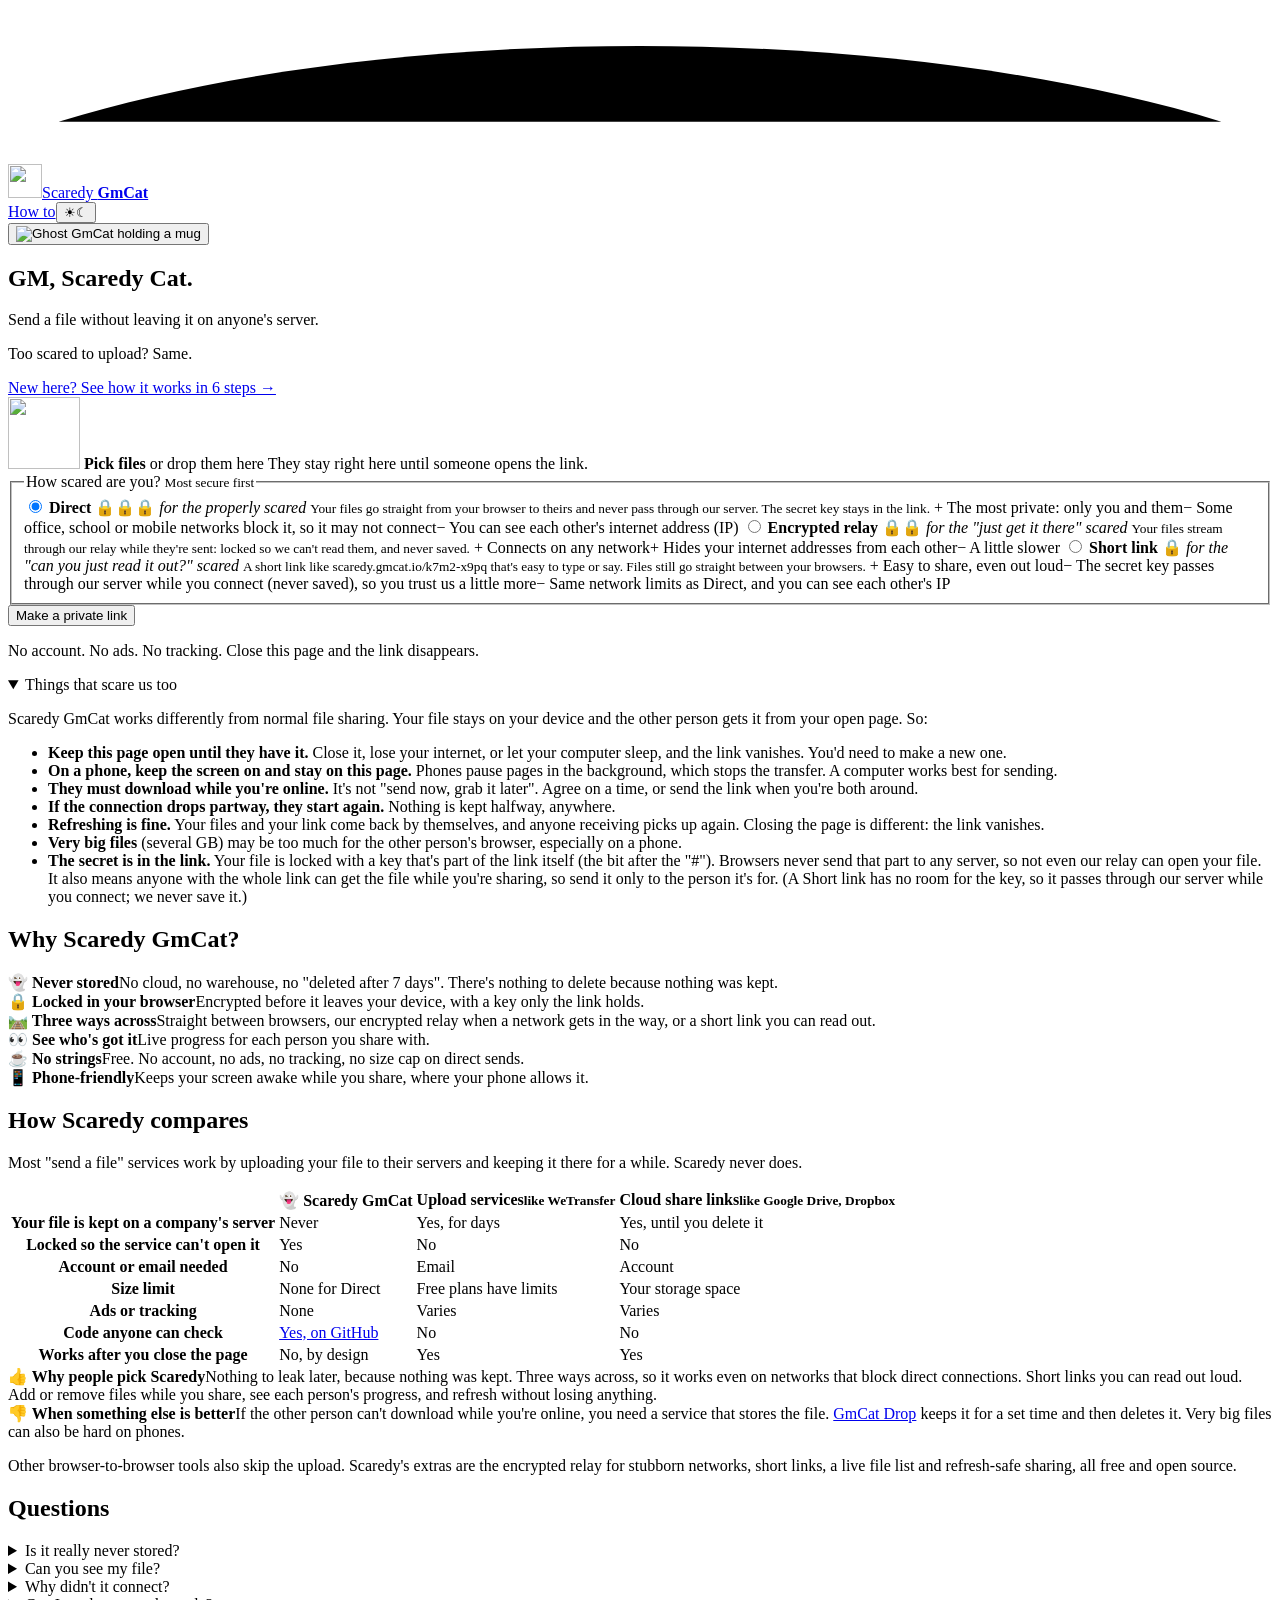
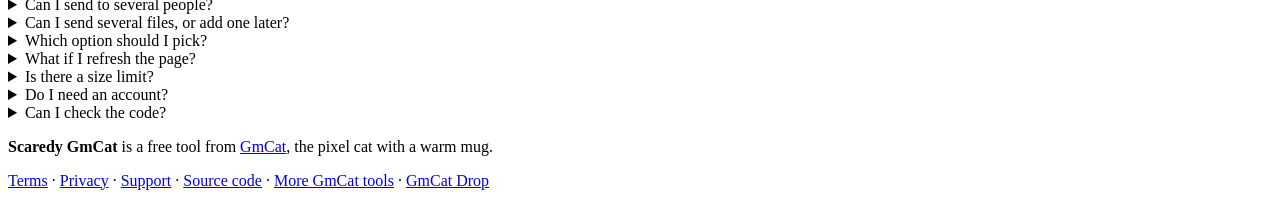
==== site/index.html @ 7c62d126 "Switch to AGPL-3.0 with a commercial licence option; comparison section and source links on the page" ====
<!doctype html>
<html lang="en">
<head>
<meta charset="utf-8">
<meta name="viewport" content="width=device-width,initial-scale=1,viewport-fit=cover">
<title>GM, Scaredy Cat · Send a file without leaving it on anyone's server</title>
<meta name="description" content="Scaredy GmCat sends files straight from your browser to theirs, through an encrypted relay, or with a short link, and never stores them. Free, no account, no ads, no tracking.">
<link rel="canonical" href="https://scaredy.gmcat.io/">
<meta property="og:title" content="GM, Scaredy Cat.">
<meta property="og:description" content="Send a file without leaving it on anyone's server. Browser to browser, never stored.">
<meta property="og:image" content="https://scaredy.gmcat.io/img/og.png">
<meta property="og:url" content="https://scaredy.gmcat.io/">
<meta name="theme-color" content="#17131F">
<link rel="icon" href="/img/favicon.png" type="image/png">
<script src="/theme.js"></script>
<link rel="stylesheet" href="/scaredy.css?v=BUILD">
<script type="application/ld+json">{"@context":"https://schema.org","@type":"WebApplication","name":"Scaredy GmCat","url":"https://scaredy.gmcat.io/","applicationCategory":"UtilitiesApplication","operatingSystem":"Any (web browser)","offers":{"@type":"Offer","price":"0","priceCurrency":"USD"},"description":"Send a file straight from your browser to theirs, or through an encrypted relay, without it ever being stored. No account, no ads, no tracking.","publisher":{"@type":"Organization","name":"GmCat","url":"https://gmcat.io"}}</script>
</head>
<body>
<div class="scene" aria-hidden="true">
  <div class="win win-a"><i></i><i></i><i></i></div>
  <svg class="route" viewBox="0 0 1000 120" preserveAspectRatio="none"><path id="route-path" d="M40 90 C 300 10, 700 10, 960 90"/></svg>
  <div class="win win-b"><i></i><i></i><i></i></div>
</div>

<header class="top">
  <a class="brand" href="/" aria-label="Scaredy GmCat home"><img src="/img/scaredy-ghost.png" alt="" width="34" height="34"><span>Scaredy <b>GmCat</b></span></a>
  <nav class="topnav"><a href="/how-to/">How to</a><button type="button" class="theme" id="theme" aria-label="Switch Day and Night"><span class="sun">☀</span><span class="moon">☾</span></button></nav>
</header>

<main>
  <!-- ================= SENDER ================= -->
  <section id="send" class="stage">
    <div class="hero">
      <button type="button" class="cat cat-float" id="hero-cat" aria-label="Ghost GmCat"><img id="hero-img" src="/img/scaredy-ghost.png" alt="Ghost GmCat holding a mug" width="192" height="192"><span class="boo" id="boo" hidden>boo!</span></button>
      <h1>GM, Scaredy Cat.</h1>
      <p class="tag">Send a file without leaving it on anyone's server.</p>
      <p class="tag2">Too scared to upload? Same.</p>
      <a class="howlink" href="/how-to/">New here? See how it works in 6 steps →</a>
    </div>

    <div class="card" id="send-card">
      <label class="drop" id="drop" for="file">
        <img src="/img/scaredy-peeking.png" alt="" width="72" height="72">
        <span class="drop-main" id="drop-main"><b>Pick files</b> or drop them here</span>
        <span class="drop-sub" id="drop-sub">They stay right here until someone opens the link.</span>
        <input type="file" id="file" multiple hidden>
      </label>
      <ul class="flist" id="pick-list" hidden></ul>
      <p class="small kept" id="kept-pick" hidden></p>

      <fieldset class="modes">
        <legend>How scared are you? <small>Most secure first</small></legend>
        <label class="mode"><input type="radio" name="mode" value="direct" checked>
          <span><b>Direct</b> <span class="lvl" title="Most secure">🔒🔒🔒</span> <em>for the properly scared</em>
          <small>Your files go straight from your browser to theirs and never pass through our server. The secret key stays in the link.</small>
          <span class="pc"><span class="pro">+ The most private: only you and them</span><span class="con">− Some office, school or mobile networks block it, so it may not connect</span><span class="con">− You can see each other's internet address (IP)</span></span></span></label>
        <label class="mode"><input type="radio" name="mode" value="relay">
          <span><b>Encrypted relay</b> <span class="lvl" title="Very secure">🔒🔒</span> <em>for the "just get it there" scared</em>
          <small>Your files stream through our relay while they're sent: locked so we can't read them, and never saved.</small>
          <span class="pc"><span class="pro">+ Connects on any network</span><span class="pro">+ Hides your internet addresses from each other</span><span class="con">− A little slower</span></span></span></label>
        <label class="mode"><input type="radio" name="mode" value="short">
          <span><b>Short link</b> <span class="lvl" title="Secure">🔒</span> <em>for the "can you just read it out?" scared</em>
          <small>A short link like scaredy.gmcat.io/k7m2-x9pq that's easy to type or say. Files still go straight between your browsers.</small>
          <span class="pc"><span class="pro">+ Easy to share, even out loud</span><span class="con">− The secret key passes through our server while you connect (never saved), so you trust us a little more</span><span class="con">− Same network limits as Direct, and you can see each other's IP</span></span></span></label>
      </fieldset>
      <p class="err" id="err" role="alert" hidden></p>
      <button type="button" class="btn go" id="start">Make a private link</button>
      <p class="trust">No account. No ads. No tracking. Close this page and the link disappears.</p>
    </div>

    <details class="card scares" open>
      <summary>Things that scare us too</summary>
      <p>Scaredy GmCat works differently from normal file sharing. Your file stays on your device and the other person gets it from your open page. So:</p>
      <ul>
        <li><b>Keep this page open until they have it.</b> Close it, lose your internet, or let your computer sleep, and the link vanishes. You'd need to make a new one.</li>
        <li><b>On a phone, keep the screen on and stay on this page.</b> Phones pause pages in the background, which stops the transfer. A computer works best for sending.</li>
        <li><b>They must download while you're online.</b> It's not "send now, grab it later". Agree on a time, or send the link when you're both around.</li>
        <li><b>If the connection drops partway, they start again.</b> Nothing is kept halfway, anywhere.</li>
        <li><b>Refreshing is fine.</b> Your files and your link come back by themselves, and anyone receiving picks up again. Closing the page is different: the link vanishes.</li>
        <li><b>Very big files</b> (several GB) may be too much for the other person's browser, especially on a phone.</li>
        <li><b>The secret is in the link.</b> Your file is locked with a key that's part of the link itself (the bit after the "#"). Browsers never send that part to any server, so not even our relay can open your file. It also means anyone with the whole link can get the file while you're sharing, so send it only to the person it's for. (A Short link has no room for the key, so it passes through our server while you connect; we never save it.)</li>
      </ul>
    </details>
  </section>

  <!-- ================= SHARING ================= -->
  <section id="share" class="stage" hidden>
    <div class="hero">
      <div class="cat" id="share-cat"><img id="share-img" src="/img/scaredy-shy.png" alt="Shy GmCat" width="160" height="160"></div>
      <h1 id="share-title">Link ready.</h1>
      <p class="tag" id="share-tag">Keep this page open while your person arrives.</p>
    </div>
    <div class="card">
      <p class="keep" id="keep">🕯️ <b>Keep this page open.</b> <span id="keep-msg">The link only works while this page is open and online.</span></p>
      <div class="linkrow"><input id="link" readonly aria-label="Your private link"><button type="button" class="btn" id="copy">Copy link</button></div>
      <p class="small" id="mode-line"></p>
      <details class="qr"><summary>Show a QR code</summary><canvas id="qr" width="220" height="220"></canvas></details>
      <div id="share-strip"><div class="strip" aria-hidden="true"><span class="sw sw-a"></span><span class="path"><span class="trail"></span><span class="lock">🔒</span><span class="mover">📄</span></span><span class="sw sw-b"></span></div></div>
      <h2 class="people-h">Files</h2><input type="file" id="add-file" multiple hidden>
      <ul class="flist" id="share-list"></ul>
      <label class="drop drop-add" id="drop-add" for="add-file"><span class="drop-main"><b>Add more files</b> or drop them here</span><span class="drop-sub">Anyone with the link sees them straight away.</span></label>
      <p class="small" id="what"></p>
      <p class="small kept" id="kept-share" hidden></p>
      <h2 class="people-h">People</h2>
      <ul class="people" id="people"><li class="nobody" id="nobody">Nobody has opened the link yet.</li></ul>
      <div class="row"><button type="button" class="btn ghost-btn" id="stop">Stop sharing</button></div>
    </div>
  </section>

  <!-- ================= RECEIVER ================= -->
  <section id="recv" class="stage" hidden>
    <div class="hero">
      <div class="cat" id="recv-cat"><img id="recv-img" src="/img/scaredy-peeking.png" alt="GmCat peeking" width="160" height="160"></div>
      <h1 id="recv-title">Someone's sending you a file.</h1>
      <p class="tag" id="recv-tag">Everything comes straight from their open page. Nothing is stored anywhere.</p>
    </div>
    <div class="card">
      <p class="status" id="r-status">Tiptoeing over to the sender…</p>
      <div id="r-file" hidden>
        <ul class="flist" id="r-list"></ul>
        <button type="button" class="btn go" id="r-go">Receive all</button>
        <p class="small" id="r-multi" hidden>Your browser may ask once whether this site can download several files. Say yes so each file can save.</p>
      </div>
      <div id="recv-strip" hidden><div class="strip" aria-hidden="true"><span class="sw sw-a"></span><span class="path"><span class="trail"></span><span class="lock">🔒</span><span class="mover">📄</span></span><span class="sw sw-b"></span></div></div>
      <div class="bar" id="r-bar" hidden><i id="r-fill"></i></div>
      <p class="small" id="r-pct"></p>
      <p class="small hint" id="r-hint" hidden></p>
    </div>
    <div class="card scares">
      <h2>How this works</h2>
      <ul>
        <li>The file comes straight from the sender's open page, or through our encrypted relay if they chose it. It isn't stored anywhere.</li>
        <li>Keep this page open until it finishes. If the connection drops, open the link again to start over.</li>
        <li>If the sender has closed their page, the link won't work any more. Ask them for a new one.</li>
        <li>It's locked with a key that's part of the link, so only someone with this exact link can open it.</li>
        <li>Only open files from people you know and trust.</li>
      </ul>
    </div>
  </section>

  <section class="card why" id="why">
    <h2>Why Scaredy GmCat?</h2>
    <div class="why-grid">
      <div><b>👻 Never stored</b><span>No cloud, no warehouse, no "deleted after 7 days". There's nothing to delete because nothing was kept.</span></div>
      <div><b>🔒 Locked in your browser</b><span>Encrypted before it leaves your device, with a key only the link holds.</span></div>
      <div><b>🛤️ Three ways across</b><span>Straight between browsers, our encrypted relay when a network gets in the way, or a short link you can read out.</span></div>
      <div><b>👀 See who's got it</b><span>Live progress for each person you share with.</span></div>
      <div><b>☕ No strings</b><span>Free. No account, no ads, no tracking, no size cap on direct sends.</span></div>
      <div><b>📱 Phone-friendly</b><span>Keeps your screen awake while you share, where your phone allows it.</span></div>
    </div>
  </section>

  <section class="card compare" id="compare">
    <h2>How Scaredy compares</h2>
    <p class="small">Most "send a file" services work by uploading your file to their servers and keeping it there for a while. Scaredy never does.</p>
    <div class="cmp-wrap"><table class="cmp">
      <thead><tr><th></th><th class="us">👻 Scaredy GmCat</th><th>Upload services<small>like WeTransfer</small></th><th>Cloud share links<small>like Google Drive, Dropbox</small></th></tr></thead>
      <tbody>
        <tr><th>Your file is kept on a company's server</th><td class="us yes">Never</td><td class="no">Yes, for days</td><td class="no">Yes, until you delete it</td></tr>
        <tr><th>Locked so the service can't open it</th><td class="us yes">Yes</td><td class="no">No</td><td class="no">No</td></tr>
        <tr><th>Account or email needed</th><td class="us yes">No</td><td class="no">Email</td><td class="no">Account</td></tr>
        <tr><th>Size limit</th><td class="us yes">None for Direct</td><td class="no">Free plans have limits</td><td class="no">Your storage space</td></tr>
        <tr><th>Ads or tracking</th><td class="us yes">None</td><td class="mid">Varies</td><td class="mid">Varies</td></tr>
        <tr><th>Code anyone can check</th><td class="us yes"><a href="https://github.com/GmCat-dev/scaredy">Yes, on GitHub</a></td><td class="no">No</td><td class="no">No</td></tr>
        <tr><th>Works after you close the page</th><td class="us no">No, by design</td><td class="yes">Yes</td><td class="yes">Yes</td></tr>
      </tbody>
    </table></div>
    <div class="why-grid two">
      <div><b>👍 Why people pick Scaredy</b><span>Nothing to leak later, because nothing was kept. Three ways across, so it works even on networks that block direct connections. Short links you can read out loud. Add or remove files while you share, see each person's progress, and refresh without losing anything.</span></div>
      <div><b>👎 When something else is better</b><span>If the other person can't download while you're online, you need a service that stores the file. <a href="https://drop.gmcat.io/">GmCat Drop</a> keeps it for a set time and then deletes it. Very big files can also be hard on phones.</span></div>
    </div>
    <p class="small">Other browser-to-browser tools also skip the upload. Scaredy's extras are the encrypted relay for stubborn networks, short links, a live file list and refresh-safe sharing, all free and open source.</p>
  </section>
  <section class="card faq">
    <h2>Questions</h2>
    <details><summary>Is it really never stored?</summary><p>Yes. In Direct mode the file goes from your browser to theirs and our server only helps the two browsers find each other. In Encrypted relay mode, locked pieces pass through our relay and are handed over and forgotten one by one. Nothing is written to disk.</p></details>
    <details><summary>Can you see my file?</summary><p>With Direct and Encrypted relay, no: it's encrypted in your browser with a key that lives in the part of the link after "#", which browsers never send to any server, ours included. With Short link the key passes through our server while the browsers connect. We never save it and the file still goes straight between you, but if you want zero trust in us, use Direct or Encrypted relay.</p></details>
    <details><summary>Why didn't it connect?</summary><p>Some networks (offices, schools, some mobile carriers) block direct browser-to-browser connections. Make a new link with Encrypted relay; it works on any network.</p></details>
    <details><summary>Can I send to several people?</summary><p>Yes. Send the same link to each of them. Each person gets their own copy while your page is open, and you can watch each one's progress.</p></details>
    <details><summary>Can I send several files, or add one later?</summary><p>Yes. Pick as many as you like. While the link is ready you can add more files or remove some, and anyone with the link sees the list change straight away.</p></details>
    <details><summary>Which option should I pick?</summary><p>Direct is the most private. If it can't connect, or you'd rather not show your internet address, use Encrypted relay. Pick Short link when you need a link that's easy to type or say out loud; the trade-off is that the secret key passes through our server while you connect.</p></details>
    <details><summary>What if I refresh the page?</summary><p>Nothing is lost. While you share, the page keeps a copy of your files in your own browser (it never leaves your device), so after a refresh your files and your link come straight back, and anyone receiving reconnects by themselves. A file that was halfway across starts again. The copy is wiped when you press Stop sharing. If you close the page instead, the link vanishes after a few seconds and the copy is wiped the next time you open Scaredy GmCat.</p></details>
    <details><summary>Is there a size limit?</summary><p>Not for Direct. The relay has a fair-use limit of 6 GB per link. In practice the other person's browser decides how big is too big; several GB can be a stretch on phones.</p></details>
    <details><summary>Do I need an account?</summary><p>No. Nobody signs up, nobody signs in.</p></details>
    <details><summary>Can I check the code?</summary><p>Yes. The code behind Scaredy GmCat is public on <a href="https://github.com/GmCat-dev/scaredy">GitHub</a>, so anyone can check how files are locked, what our server does (and doesn't) keep, and run it themselves.</p></details>
  </section>
</main>

<footer class="foot">
  <p><b>Scaredy GmCat</b> is a free tool from <a href="https://gmcat.io">GmCat</a>, the pixel cat with a warm mug.</p>
  <p><a href="https://support.gmcat.io/terms/">Terms</a> · <a href="https://support.gmcat.io/privacy/">Privacy</a> · <a href="https://support.gmcat.io/">Support</a> · <a href="https://github.com/GmCat-dev/scaredy">Source code</a> · <a href="https://tools.gmcat.io/">More GmCat tools</a> · <a href="https://drop.gmcat.io/">GmCat Drop</a></p>
</footer>

<dialog class="ask" id="ask"><h3 id="ask-title"></h3><p id="ask-text"></p><div class="ask-acts"><button type="button" class="btn ghost-btn" id="ask-no">Cancel</button><button type="button" class="btn go" id="ask-yes">OK</button></div></dialog>
<script src="/qrcode.js?v=BUILD" defer></script>
<script src="/scaredy.js?v=BUILD" defer></script>
<script src="/insights.js" data-site="scaredy" defer></script>
</body>
</html>
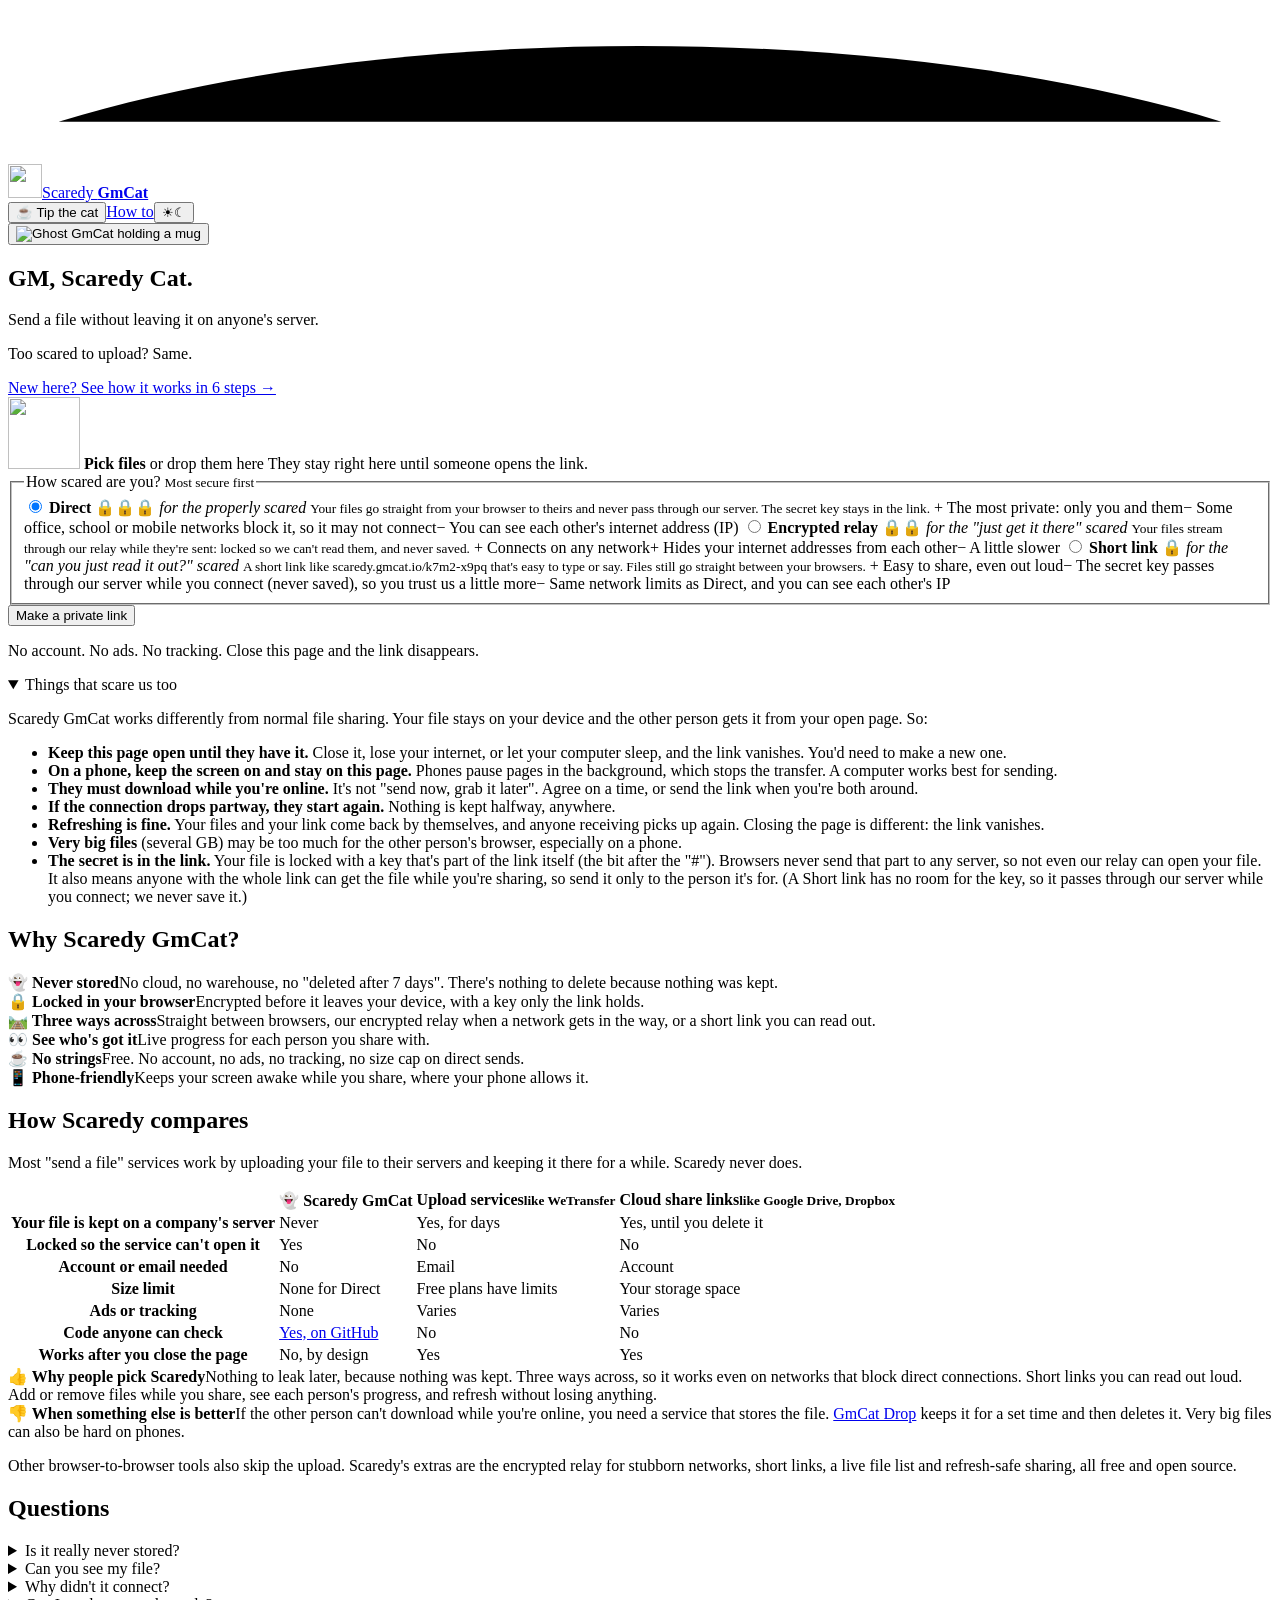
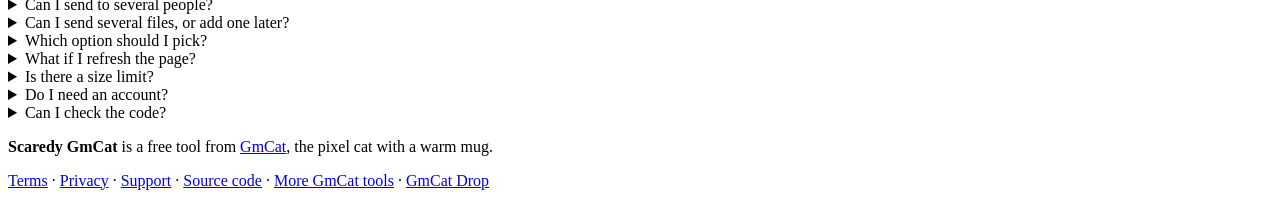
==== commit b40143fb: "Tip jar: optional tips through GmCat Pay (the site key stays on the server) Co-Authored-By: Claude O" ====
--- a/site/index.html
+++ b/site/index.html
@@ -25,7 +25,7 @@
 
 <header class="top">
   <a class="brand" href="/" aria-label="Scaredy GmCat home"><img src="/img/scaredy-ghost.png" alt="" width="34" height="34"><span>Scaredy <b>GmCat</b></span></a>
-  <nav class="topnav"><a href="/how-to/">How to</a><button type="button" class="theme" id="theme" aria-label="Switch Day and Night"><span class="sun">☀</span><span class="moon">☾</span></button></nav>
+  <nav class="topnav"><button type="button" class="tipbtn" id="tip-open" aria-label="Tip the cat">☕ Tip<span class="tip-long"> the cat</span></button><a href="/how-to/">How to</a><button type="button" class="theme" id="theme" aria-label="Switch Day and Night"><span class="sun">☀</span><span class="moon">☾</span></button></nav>
 </header>
 
 <main>
@@ -192,6 +192,16 @@
   <p><a href="https://support.gmcat.io/terms/">Terms</a> · <a href="https://support.gmcat.io/privacy/">Privacy</a> · <a href="https://support.gmcat.io/">Support</a> · <a href="https://github.com/GmCat-dev/scaredy">Source code</a> · <a href="https://tools.gmcat.io/">More GmCat tools</a> · <a href="https://drop.gmcat.io/">GmCat Drop</a></p>
 </footer>
 
+<dialog class="ask tipbox" id="tip">
+  <img src="/img/scaredy-relieved.png" alt="" width="96" height="96">
+  <h3>Tip the cat</h3>
+  <p>Scaredy GmCat is free and stays free. If it helped you, a small tip keeps the lights on.</p>
+  <div class="tip-amts" role="group" aria-label="Tip amount"><button type="button" data-usd="1">$1</button><button type="button" data-usd="3" class="on">$3</button><button type="button" data-usd="5">$5</button><button type="button" data-usd="10">$10</button></div>
+  <p class="small">Paid in crypto (ADA, $GMGM, Bitcoin, stablecoins and more) through <a href="https://pay.gmcat.io/" target="_blank" rel="noopener">GmCat Pay</a>, our own checkout. It opens in a new tab, so anything you're sharing keeps going.</p>
+  <p class="err" id="tip-err" role="alert" hidden></p>
+  <div class="ask-acts"><button type="button" class="btn ghost-btn" id="tip-no">Not now</button><button type="button" class="btn go" id="tip-go">Tip $3</button></div>
+</dialog>
+<div class="toast" id="thanks" hidden>💛 Thank you for the tip! GmCat is doing a happy wiggle.</div>
 <dialog class="ask" id="ask"><h3 id="ask-title"></h3><p id="ask-text"></p><div class="ask-acts"><button type="button" class="btn ghost-btn" id="ask-no">Cancel</button><button type="button" class="btn go" id="ask-yes">OK</button></div></dialog>
 <script src="/qrcode.js?v=BUILD" defer></script>
 <script src="/scaredy.js?v=BUILD" defer></script>
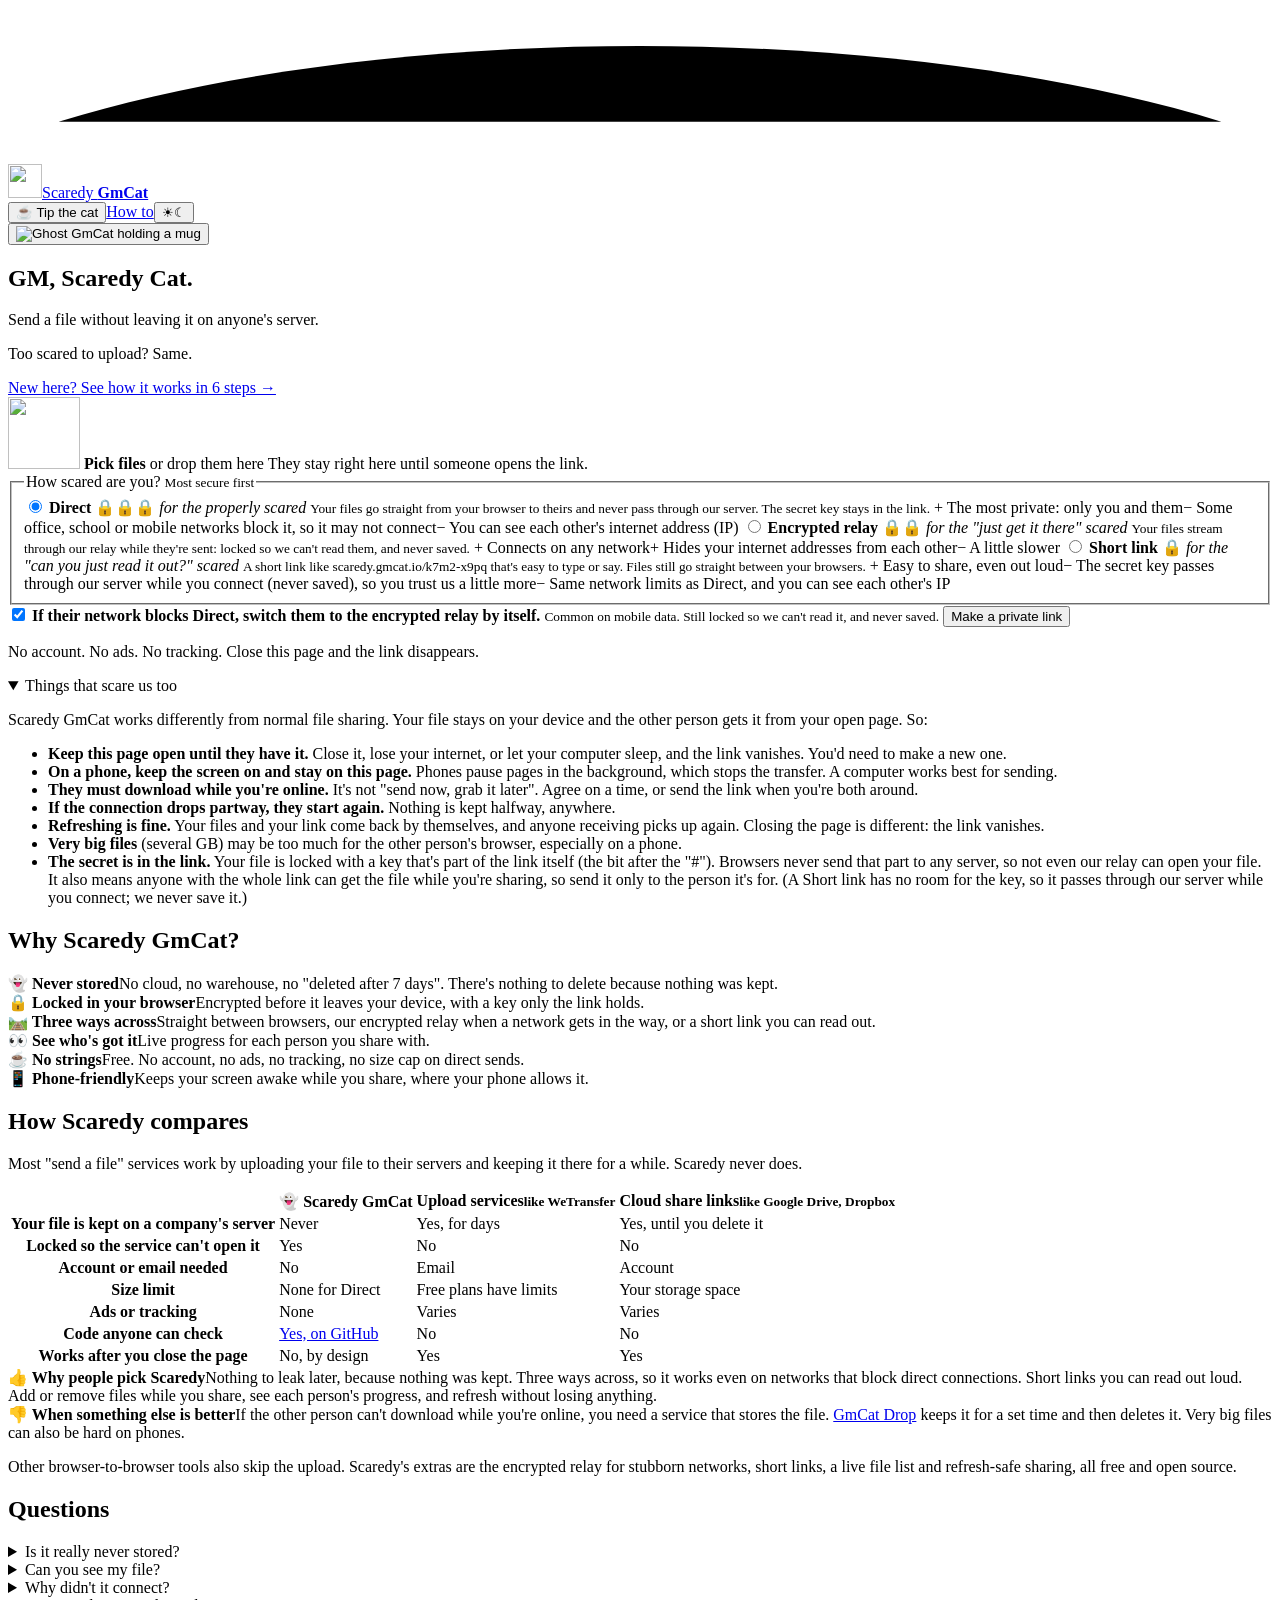
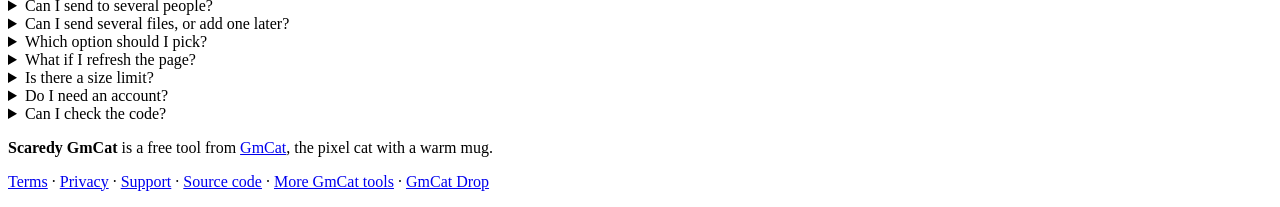
==== commit c038ddd5: "Direct and Short link switch a blocked person to the encrypted relay on the same link; no-files nudg" ====
--- a/site/index.html
+++ b/site/index.html
@@ -64,6 +64,9 @@
           <small>A short link like scaredy.gmcat.io/k7m2-x9pq that's easy to type or say. Files still go straight between your browsers.</small>
           <span class="pc"><span class="pro">+ Easy to share, even out loud</span><span class="con">− The secret key passes through our server while you connect (never saved), so you trust us a little more</span><span class="con">− Same network limits as Direct, and you can see each other's IP</span></span></span></label>
       </fieldset>
+      <label class="fallback" id="fallback-row"><input type="checkbox" id="fallback" checked>
+        <span><b>If their network blocks Direct, switch them to the encrypted relay by itself.</b>
+        <small>Common on mobile data. Still locked so we can't read it, and never saved.</small></span></label>
       <p class="err" id="err" role="alert" hidden></p>
       <button type="button" class="btn go" id="start">Make a private link</button>
       <p class="trust">No account. No ads. No tracking. Close this page and the link disappears.</p>
@@ -174,9 +177,9 @@
   </section>
   <section class="card faq">
     <h2>Questions</h2>
-    <details><summary>Is it really never stored?</summary><p>Yes. In Direct mode the file goes from your browser to theirs and our server only helps the two browsers find each other. In Encrypted relay mode, locked pieces pass through our relay and are handed over and forgotten one by one. Nothing is written to disk.</p></details>
+    <details><summary>Is it really never stored?</summary><p>Yes. In Direct mode the file goes from your browser to theirs and our server only helps the two browsers find each other. In Encrypted relay mode (or when Direct is blocked and that person is switched to the relay), locked pieces pass through our relay and are handed over and forgotten one by one. Nothing is written to disk.</p></details>
     <details><summary>Can you see my file?</summary><p>With Direct and Encrypted relay, no: it's encrypted in your browser with a key that lives in the part of the link after "#", which browsers never send to any server, ours included. With Short link the key passes through our server while the browsers connect. We never save it and the file still goes straight between you, but if you want zero trust in us, use Direct or Encrypted relay.</p></details>
-    <details><summary>Why didn't it connect?</summary><p>Some networks (offices, schools, some mobile carriers) block direct browser-to-browser connections. Make a new link with Encrypted relay; it works on any network.</p></details>
+    <details><summary>Why didn't it connect?</summary><p>Some networks (offices, schools, some mobile carriers) block direct browser-to-browser connections. With Direct or Short link, Scaredy switches that person to the encrypted relay by itself (unless you untick that), so you don't need a new link. If you untick it, a button on your page still lets you switch them.</p></details>
     <details><summary>Can I send to several people?</summary><p>Yes. Send the same link to each of them. Each person gets their own copy while your page is open, and you can watch each one's progress.</p></details>
     <details><summary>Can I send several files, or add one later?</summary><p>Yes. Pick as many as you like. While the link is ready you can add more files or remove some, and anyone with the link sees the list change straight away.</p></details>
     <details><summary>Which option should I pick?</summary><p>Direct is the most private. If it can't connect, or you'd rather not show your internet address, use Encrypted relay. Pick Short link when you need a link that's easy to type or say out loud; the trade-off is that the secret key passes through our server while you connect.</p></details>
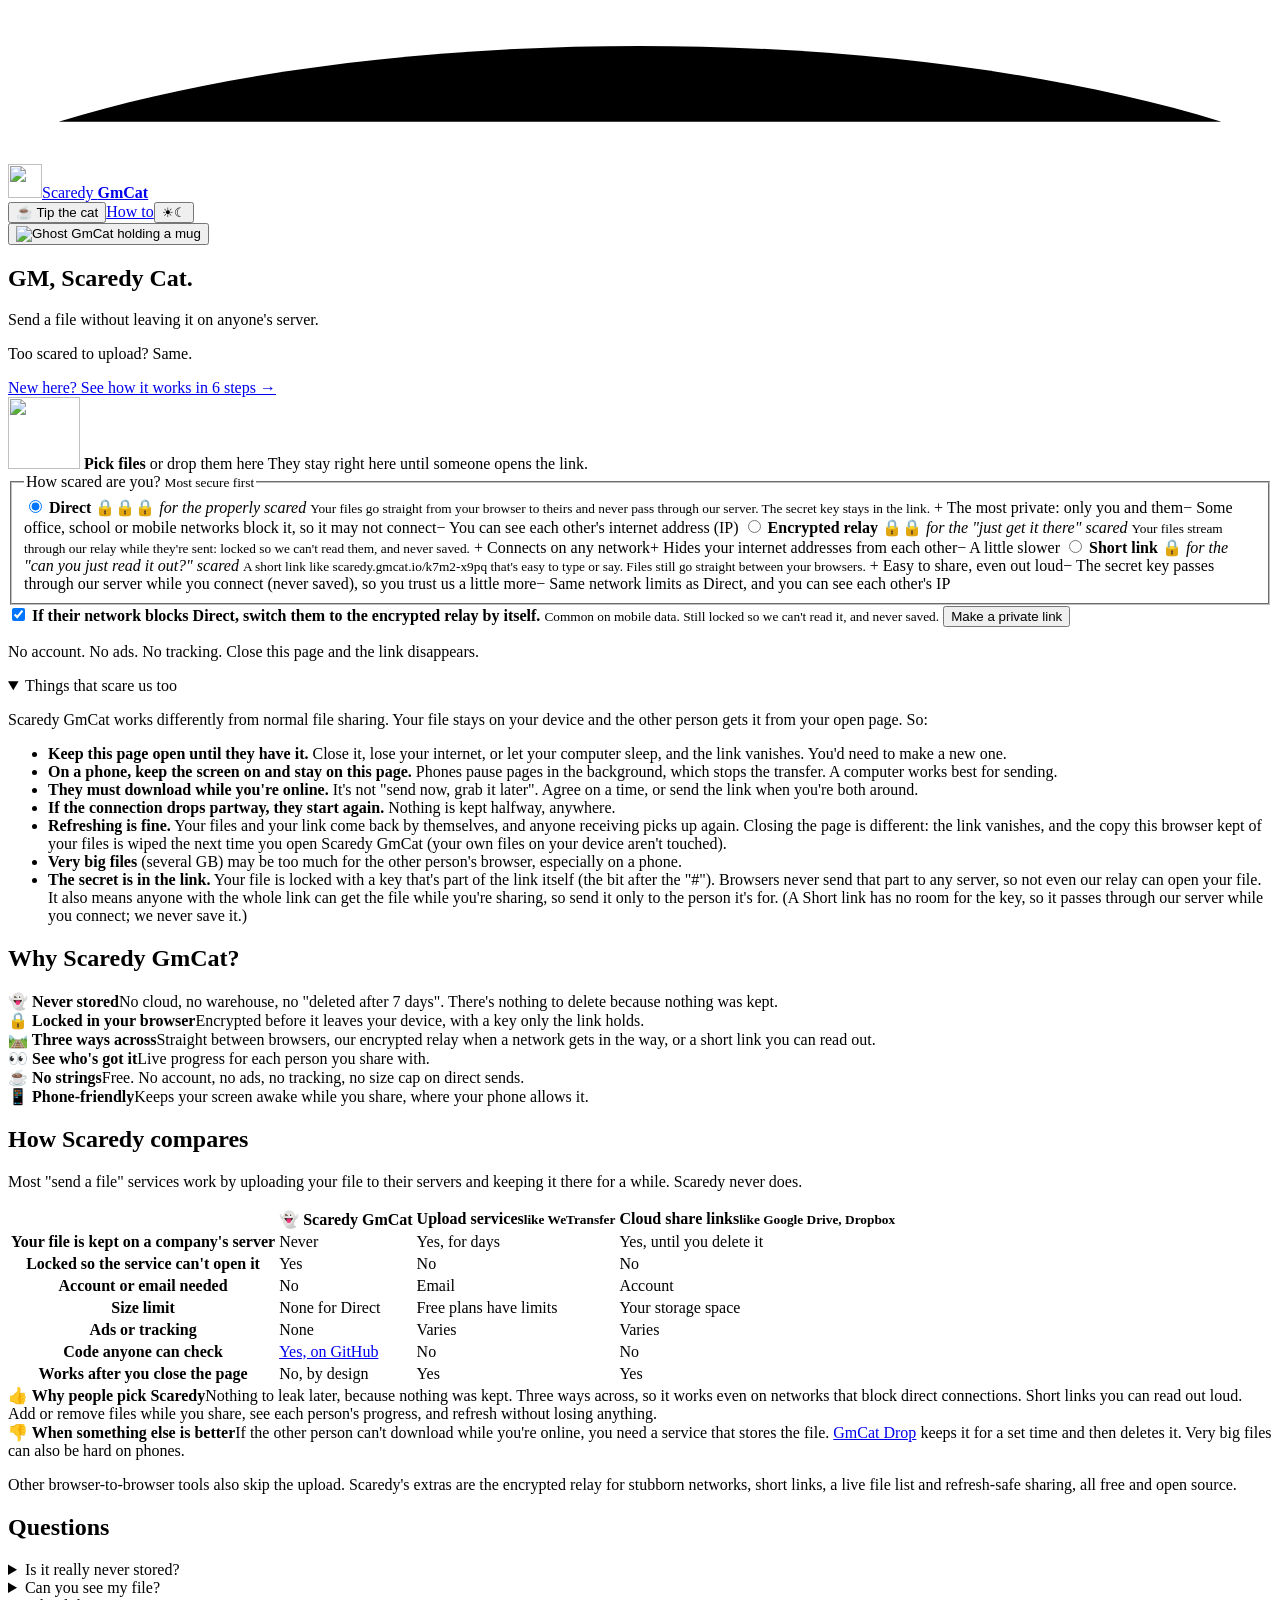
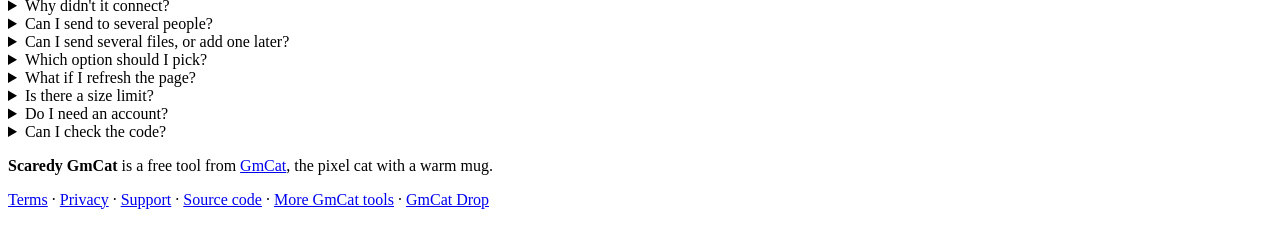
==== commit bdf11ac5: "Clean-up like Drop's: background sweep of ended shares and departed receivers; a relay piece cut off" ====
--- a/site/index.html
+++ b/site/index.html
@@ -80,7 +80,7 @@
         <li><b>On a phone, keep the screen on and stay on this page.</b> Phones pause pages in the background, which stops the transfer. A computer works best for sending.</li>
         <li><b>They must download while you're online.</b> It's not "send now, grab it later". Agree on a time, or send the link when you're both around.</li>
         <li><b>If the connection drops partway, they start again.</b> Nothing is kept halfway, anywhere.</li>
-        <li><b>Refreshing is fine.</b> Your files and your link come back by themselves, and anyone receiving picks up again. Closing the page is different: the link vanishes.</li>
+        <li><b>Refreshing is fine.</b> Your files and your link come back by themselves, and anyone receiving picks up again. Closing the page is different: the link vanishes, and the copy this browser kept of your files is wiped the next time you open Scaredy GmCat (your own files on your device aren't touched).</li>
         <li><b>Very big files</b> (several GB) may be too much for the other person's browser, especially on a phone.</li>
         <li><b>The secret is in the link.</b> Your file is locked with a key that's part of the link itself (the bit after the "#"). Browsers never send that part to any server, so not even our relay can open your file. It also means anyone with the whole link can get the file while you're sharing, so send it only to the person it's for. (A Short link has no room for the key, so it passes through our server while you connect; we never save it.)</li>
       </ul>
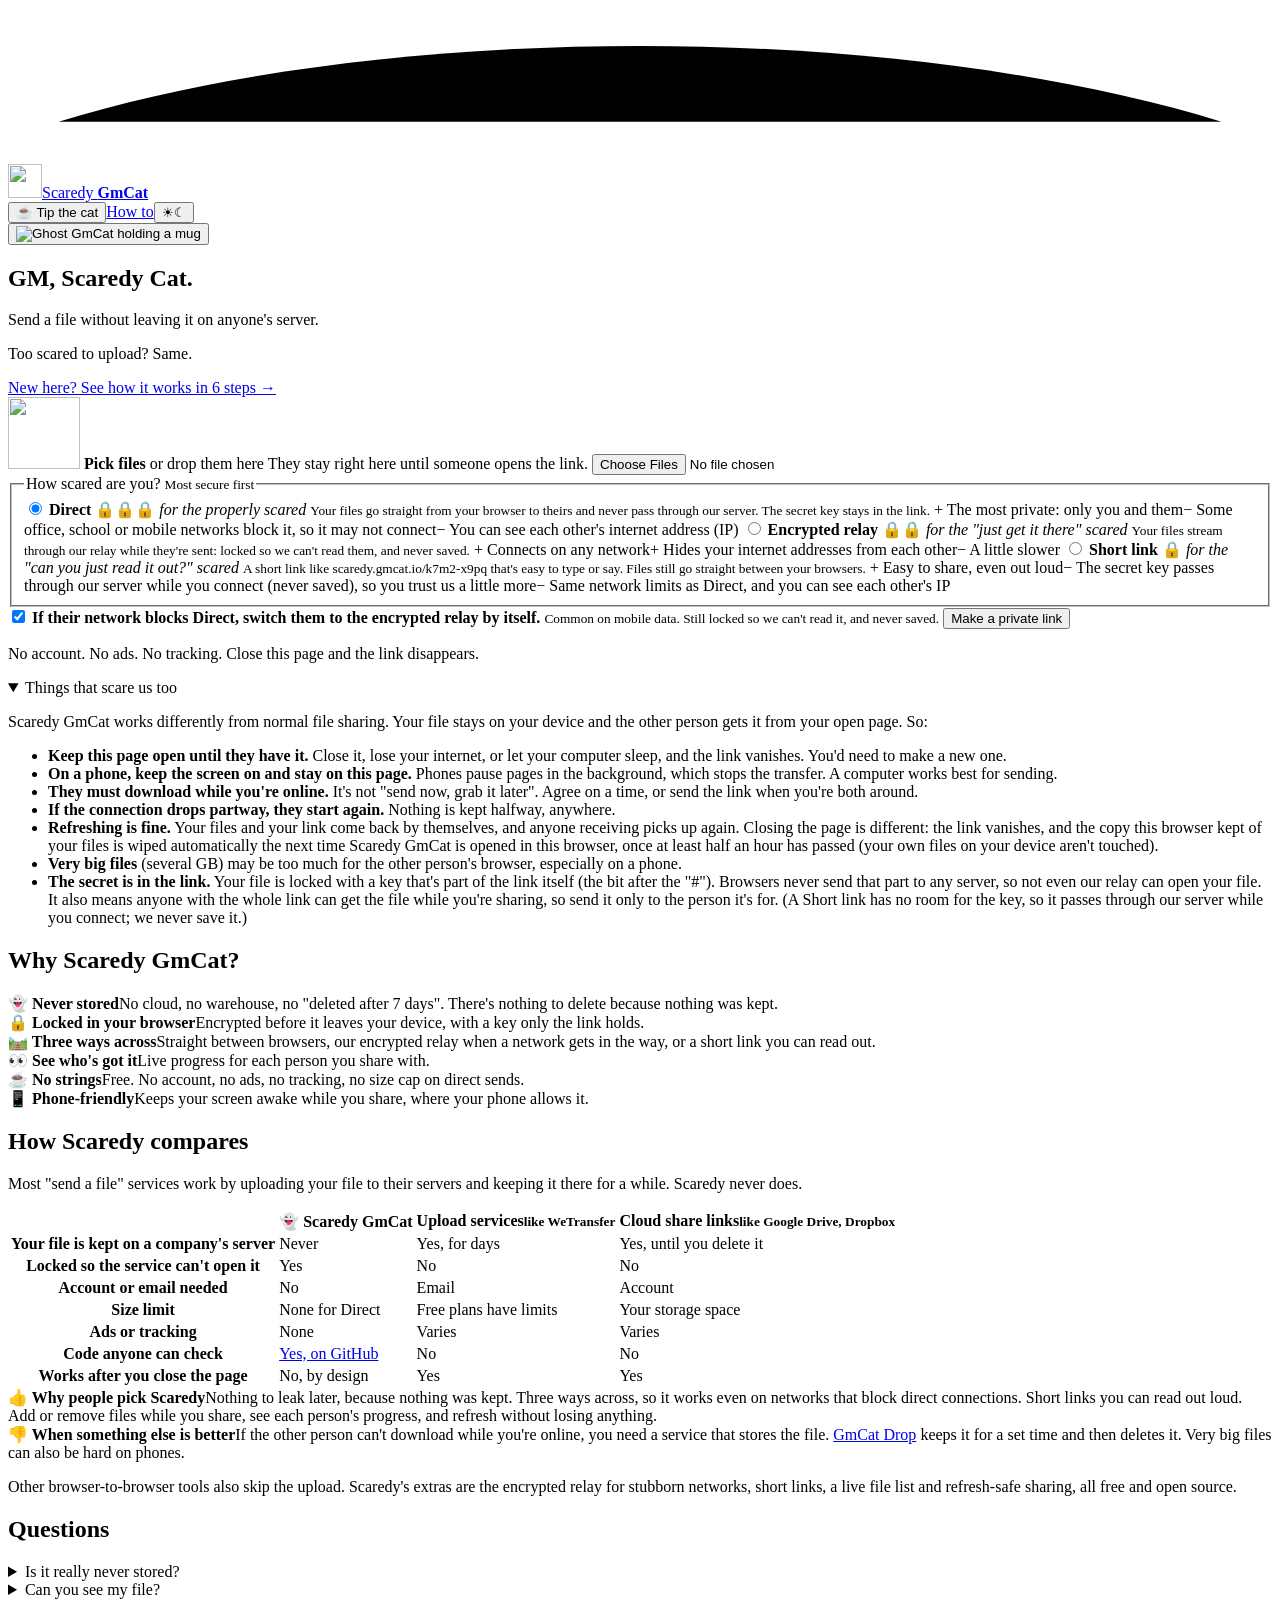
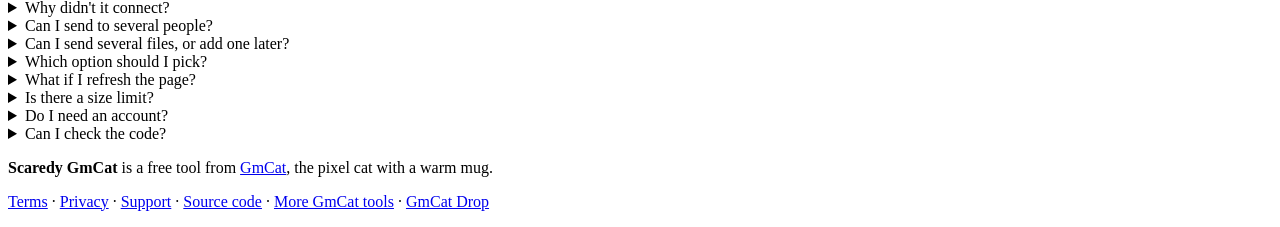
==== commit 3b0c601a: "Fixes from an outside review: Short link codes kept out of analytics, Short links never switch to th" ====
--- a/site/index.html
+++ b/site/index.html
@@ -44,7 +44,7 @@
         <img src="/img/scaredy-peeking.png" alt="" width="72" height="72">
         <span class="drop-main" id="drop-main"><b>Pick files</b> or drop them here</span>
         <span class="drop-sub" id="drop-sub">They stay right here until someone opens the link.</span>
-        <input type="file" id="file" multiple hidden>
+        <input type="file" id="file" class="vh" multiple>
       </label>
       <ul class="flist" id="pick-list" hidden></ul>
       <p class="small kept" id="kept-pick" hidden></p>
@@ -80,7 +80,7 @@
         <li><b>On a phone, keep the screen on and stay on this page.</b> Phones pause pages in the background, which stops the transfer. A computer works best for sending.</li>
         <li><b>They must download while you're online.</b> It's not "send now, grab it later". Agree on a time, or send the link when you're both around.</li>
         <li><b>If the connection drops partway, they start again.</b> Nothing is kept halfway, anywhere.</li>
-        <li><b>Refreshing is fine.</b> Your files and your link come back by themselves, and anyone receiving picks up again. Closing the page is different: the link vanishes, and the copy this browser kept of your files is wiped the next time you open Scaredy GmCat (your own files on your device aren't touched).</li>
+        <li><b>Refreshing is fine.</b> Your files and your link come back by themselves, and anyone receiving picks up again. Closing the page is different: the link vanishes, and the copy this browser kept of your files is wiped automatically the next time Scaredy GmCat is opened in this browser, once at least half an hour has passed (your own files on your device aren't touched).</li>
         <li><b>Very big files</b> (several GB) may be too much for the other person's browser, especially on a phone.</li>
         <li><b>The secret is in the link.</b> Your file is locked with a key that's part of the link itself (the bit after the "#"). Browsers never send that part to any server, so not even our relay can open your file. It also means anyone with the whole link can get the file while you're sharing, so send it only to the person it's for. (A Short link has no room for the key, so it passes through our server while you connect; we never save it.)</li>
       </ul>
@@ -100,9 +100,9 @@
       <p class="small" id="mode-line"></p>
       <details class="qr"><summary>Show a QR code</summary><canvas id="qr" width="220" height="220"></canvas></details>
       <div id="share-strip"><div class="strip" aria-hidden="true"><span class="sw sw-a"></span><span class="path"><span class="trail"></span><span class="lock">🔒</span><span class="mover">📄</span></span><span class="sw sw-b"></span></div></div>
-      <h2 class="people-h">Files</h2><input type="file" id="add-file" multiple hidden>
+      <h2 class="people-h">Files</h2>
       <ul class="flist" id="share-list"></ul>
-      <label class="drop drop-add" id="drop-add" for="add-file"><span class="drop-main"><b>Add more files</b> or drop them here</span><span class="drop-sub">Anyone with the link sees them straight away.</span></label>
+      <label class="drop drop-add" id="drop-add" for="add-file"><span class="drop-main"><b>Add more files</b> or drop them here</span><span class="drop-sub">Anyone with the link sees them straight away.</span><input type="file" id="add-file" class="vh" multiple></label>
       <p class="small" id="what"></p>
       <p class="small kept" id="kept-share" hidden></p>
       <h2 class="people-h">People</h2>
@@ -179,7 +179,7 @@
     <h2>Questions</h2>
     <details><summary>Is it really never stored?</summary><p>Yes. In Direct mode the file goes from your browser to theirs and our server only helps the two browsers find each other. In Encrypted relay mode (or when Direct is blocked and that person is switched to the relay), locked pieces pass through our relay and are handed over and forgotten one by one. Nothing is written to disk.</p></details>
     <details><summary>Can you see my file?</summary><p>With Direct and Encrypted relay, no: it's encrypted in your browser with a key that lives in the part of the link after "#", which browsers never send to any server, ours included. With Short link the key passes through our server while the browsers connect. We never save it and the file still goes straight between you, but if you want zero trust in us, use Direct or Encrypted relay.</p></details>
-    <details><summary>Why didn't it connect?</summary><p>Some networks (offices, schools, some mobile carriers) block direct browser-to-browser connections. With Direct or Short link, Scaredy switches that person to the encrypted relay by itself (unless you untick that), so you don't need a new link. If you untick it, a button on your page still lets you switch them.</p></details>
+    <details><summary>Why didn't it connect?</summary><p>Some networks (offices, schools, some mobile carriers) block direct browser-to-browser connections. With Direct, Scaredy switches that person to the encrypted relay by itself (unless you untick that), so you don't need a new link. With a Short link it never switches by itself: our server holds a Short link's key, so a button lets you choose to use the relay for that person, knowing you're trusting us a little more.</p></details>
     <details><summary>Can I send to several people?</summary><p>Yes. Send the same link to each of them. Each person gets their own copy while your page is open, and you can watch each one's progress.</p></details>
     <details><summary>Can I send several files, or add one later?</summary><p>Yes. Pick as many as you like. While the link is ready you can add more files or remove some, and anyone with the link sees the list change straight away.</p></details>
     <details><summary>Which option should I pick?</summary><p>Direct is the most private. If it can't connect, or you'd rather not show your internet address, use Encrypted relay. Pick Short link when you need a link that's easy to type or say out loud; the trade-off is that the secret key passes through our server while you connect.</p></details>
@@ -208,6 +208,6 @@
 <dialog class="ask" id="ask"><h3 id="ask-title"></h3><p id="ask-text"></p><div class="ask-acts"><button type="button" class="btn ghost-btn" id="ask-no">Cancel</button><button type="button" class="btn go" id="ask-yes">OK</button></div></dialog>
 <script src="/qrcode.js?v=BUILD" defer></script>
 <script src="/scaredy.js?v=BUILD" defer></script>
-<script src="/insights.js" data-site="scaredy" defer></script>
+<script src="/insights.js" data-site="scaredy" data-hide-path="^/[2-9a-hjkmnp-z]{4}-?[2-9a-hjkmnp-z]{4}/?$" defer></script>
 </body>
 </html>
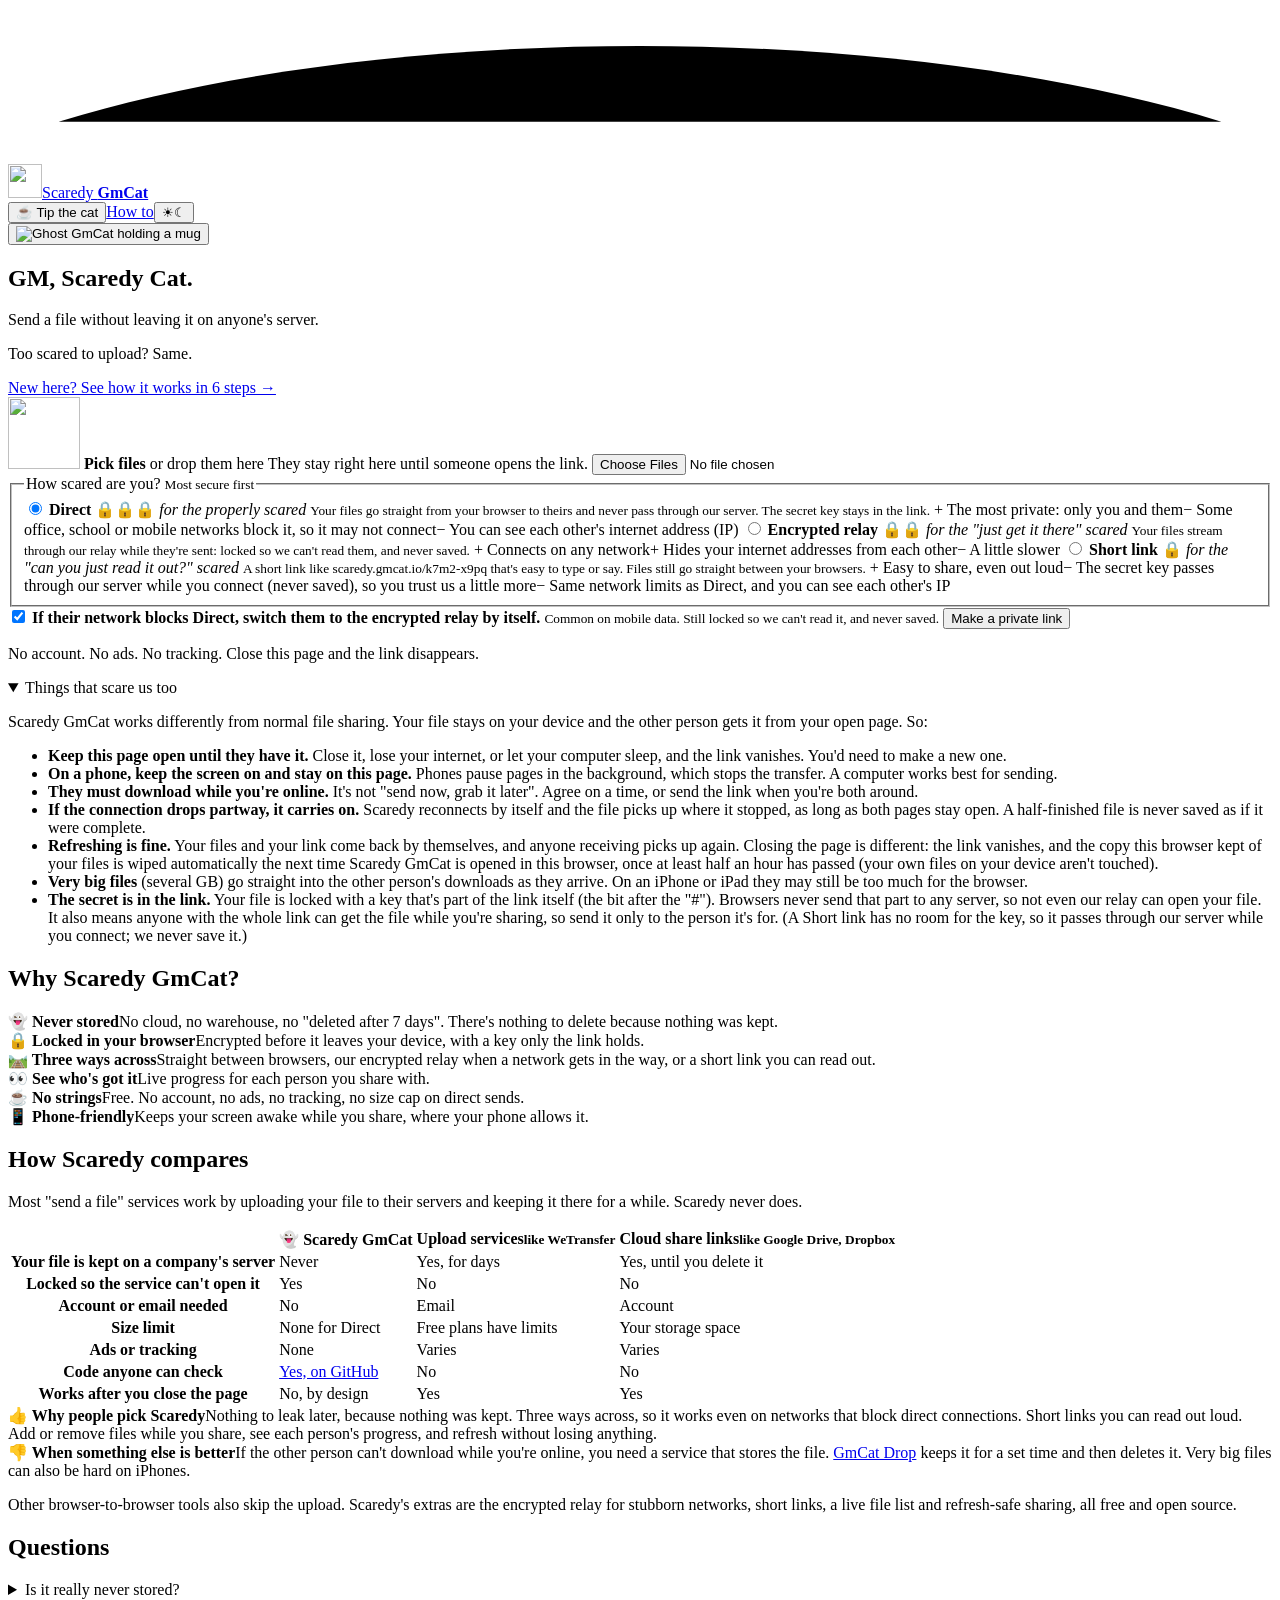
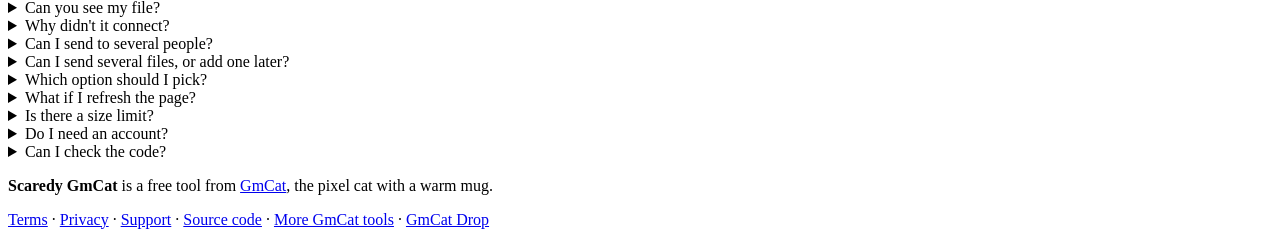
==== commit 3f3de2b4: "v12: carry on after a dropped connection; receiving keeps the screen on When a working direct connec" ====
--- a/site/index.html
+++ b/site/index.html
@@ -79,9 +79,9 @@
         <li><b>Keep this page open until they have it.</b> Close it, lose your internet, or let your computer sleep, and the link vanishes. You'd need to make a new one.</li>
         <li><b>On a phone, keep the screen on and stay on this page.</b> Phones pause pages in the background, which stops the transfer. A computer works best for sending.</li>
         <li><b>They must download while you're online.</b> It's not "send now, grab it later". Agree on a time, or send the link when you're both around.</li>
-        <li><b>If the connection drops partway, they start again.</b> Nothing is kept halfway, anywhere.</li>
+        <li><b>If the connection drops partway, it carries on.</b> Scaredy reconnects by itself and the file picks up where it stopped, as long as both pages stay open. A half-finished file is never saved as if it were complete.</li>
         <li><b>Refreshing is fine.</b> Your files and your link come back by themselves, and anyone receiving picks up again. Closing the page is different: the link vanishes, and the copy this browser kept of your files is wiped automatically the next time Scaredy GmCat is opened in this browser, once at least half an hour has passed (your own files on your device aren't touched).</li>
-        <li><b>Very big files</b> (several GB) may be too much for the other person's browser, especially on a phone.</li>
+        <li><b>Very big files</b> (several GB) go straight into the other person's downloads as they arrive. On an iPhone or iPad they may still be too much for the browser.</li>
         <li><b>The secret is in the link.</b> Your file is locked with a key that's part of the link itself (the bit after the "#"). Browsers never send that part to any server, so not even our relay can open your file. It also means anyone with the whole link can get the file while you're sharing, so send it only to the person it's for. (A Short link has no room for the key, so it passes through our server while you connect; we never save it.)</li>
       </ul>
     </details>
@@ -134,7 +134,7 @@
       <h2>How this works</h2>
       <ul>
         <li>The file comes straight from the sender's open page, or through our encrypted relay if they chose it. It isn't stored anywhere.</li>
-        <li>Keep this page open until it finishes. If the connection drops, open the link again to start over.</li>
+        <li>Stay on this page until it finishes; your screen stays on meanwhile. If the connection drops (say your phone switches between mobile data and Wi-Fi), it reconnects by itself and carries on where it stopped.</li>
         <li>If the sender has closed their page, the link won't work any more. Ask them for a new one.</li>
         <li>It's locked with a key that's part of the link, so only someone with this exact link can open it.</li>
         <li>Only open files from people you know and trust.</li>
@@ -171,19 +171,19 @@
     </table></div>
     <div class="why-grid two">
       <div><b>👍 Why people pick Scaredy</b><span>Nothing to leak later, because nothing was kept. Three ways across, so it works even on networks that block direct connections. Short links you can read out loud. Add or remove files while you share, see each person's progress, and refresh without losing anything.</span></div>
-      <div><b>👎 When something else is better</b><span>If the other person can't download while you're online, you need a service that stores the file. <a href="https://drop.gmcat.io/">GmCat Drop</a> keeps it for a set time and then deletes it. Very big files can also be hard on phones.</span></div>
+      <div><b>👎 When something else is better</b><span>If the other person can't download while you're online, you need a service that stores the file. <a href="https://drop.gmcat.io/">GmCat Drop</a> keeps it for a set time and then deletes it. Very big files can also be hard on iPhones.</span></div>
     </div>
     <p class="small">Other browser-to-browser tools also skip the upload. Scaredy's extras are the encrypted relay for stubborn networks, short links, a live file list and refresh-safe sharing, all free and open source.</p>
   </section>
   <section class="card faq">
     <h2>Questions</h2>
     <details><summary>Is it really never stored?</summary><p>Yes. In Direct mode the file goes from your browser to theirs and our server only helps the two browsers find each other. In Encrypted relay mode (or when Direct is blocked and that person is switched to the relay), locked pieces pass through our relay and are handed over and forgotten one by one. Nothing is written to disk.</p></details>
-    <details><summary>Can you see my file?</summary><p>With Direct and Encrypted relay, no: it's encrypted in your browser with a key that lives in the part of the link after "#", which browsers never send to any server, ours included. With Short link the key passes through our server while the browsers connect. We never save it and the file still goes straight between you, but if you want zero trust in us, use Direct or Encrypted relay.</p></details>
+    <details><summary>Can you see my file?</summary><p>With Direct and Encrypted relay, no: it's encrypted in your browser with a key that lives in the part of the link after "#", which browsers never send to any server, ours included. With Short link the key passes through our server while you share (never saved). The file still goes straight between you, unless their network blocks that and you choose to send theirs through our relay: then our server holds both the key and the locked pieces while they pass. We never save or open either, but if you want zero trust in us, use Direct or Encrypted relay.</p></details>
     <details><summary>Why didn't it connect?</summary><p>Some networks (offices, schools, some mobile carriers) block direct browser-to-browser connections. With Direct, Scaredy switches that person to the encrypted relay by itself (unless you untick that), so you don't need a new link. With a Short link it never switches by itself: our server holds a Short link's key, so a button lets you choose to use the relay for that person, knowing you're trusting us a little more.</p></details>
     <details><summary>Can I send to several people?</summary><p>Yes. Send the same link to each of them. Each person gets their own copy while your page is open, and you can watch each one's progress.</p></details>
     <details><summary>Can I send several files, or add one later?</summary><p>Yes. Pick as many as you like. While the link is ready you can add more files or remove some, and anyone with the link sees the list change straight away.</p></details>
     <details><summary>Which option should I pick?</summary><p>Direct is the most private. If it can't connect, or you'd rather not show your internet address, use Encrypted relay. Pick Short link when you need a link that's easy to type or say out loud; the trade-off is that the secret key passes through our server while you connect.</p></details>
-    <details><summary>What if I refresh the page?</summary><p>Nothing is lost. While you share, the page keeps a copy of your files in your own browser (it never leaves your device), so after a refresh your files and your link come straight back, and anyone receiving reconnects by themselves. A file that was halfway across starts again. The copy is wiped when you press Stop sharing. If you close the page instead, the link vanishes after a few seconds and the copy is wiped the next time you open Scaredy GmCat.</p></details>
+    <details><summary>What if I refresh the page?</summary><p>Nothing is lost. While you share, the page keeps a copy of your files in your own browser (it never leaves your device), so after a refresh your files and your link come straight back, and anyone receiving reconnects by themselves. A file that was halfway across carries on where it stopped. The copy is wiped when you press Stop sharing. If you close the page instead, the link vanishes after a few seconds, and the copy is wiped automatically the next time Scaredy GmCat is opened in this browser, once at least half an hour has passed.</p></details>
     <details><summary>Is there a size limit?</summary><p>Not for Direct. The relay has a fair-use limit of 6 GB per link. In practice the other person's browser decides how big is too big; several GB can be a stretch on phones.</p></details>
     <details><summary>Do I need an account?</summary><p>No. Nobody signs up, nobody signs in.</p></details>
     <details><summary>Can I check the code?</summary><p>Yes. The code behind Scaredy GmCat is public on <a href="https://github.com/GmCat-dev/scaredy">GitHub</a>, so anyone can check how files are locked, what our server does (and doesn't) keep, and run it themselves.</p></details>
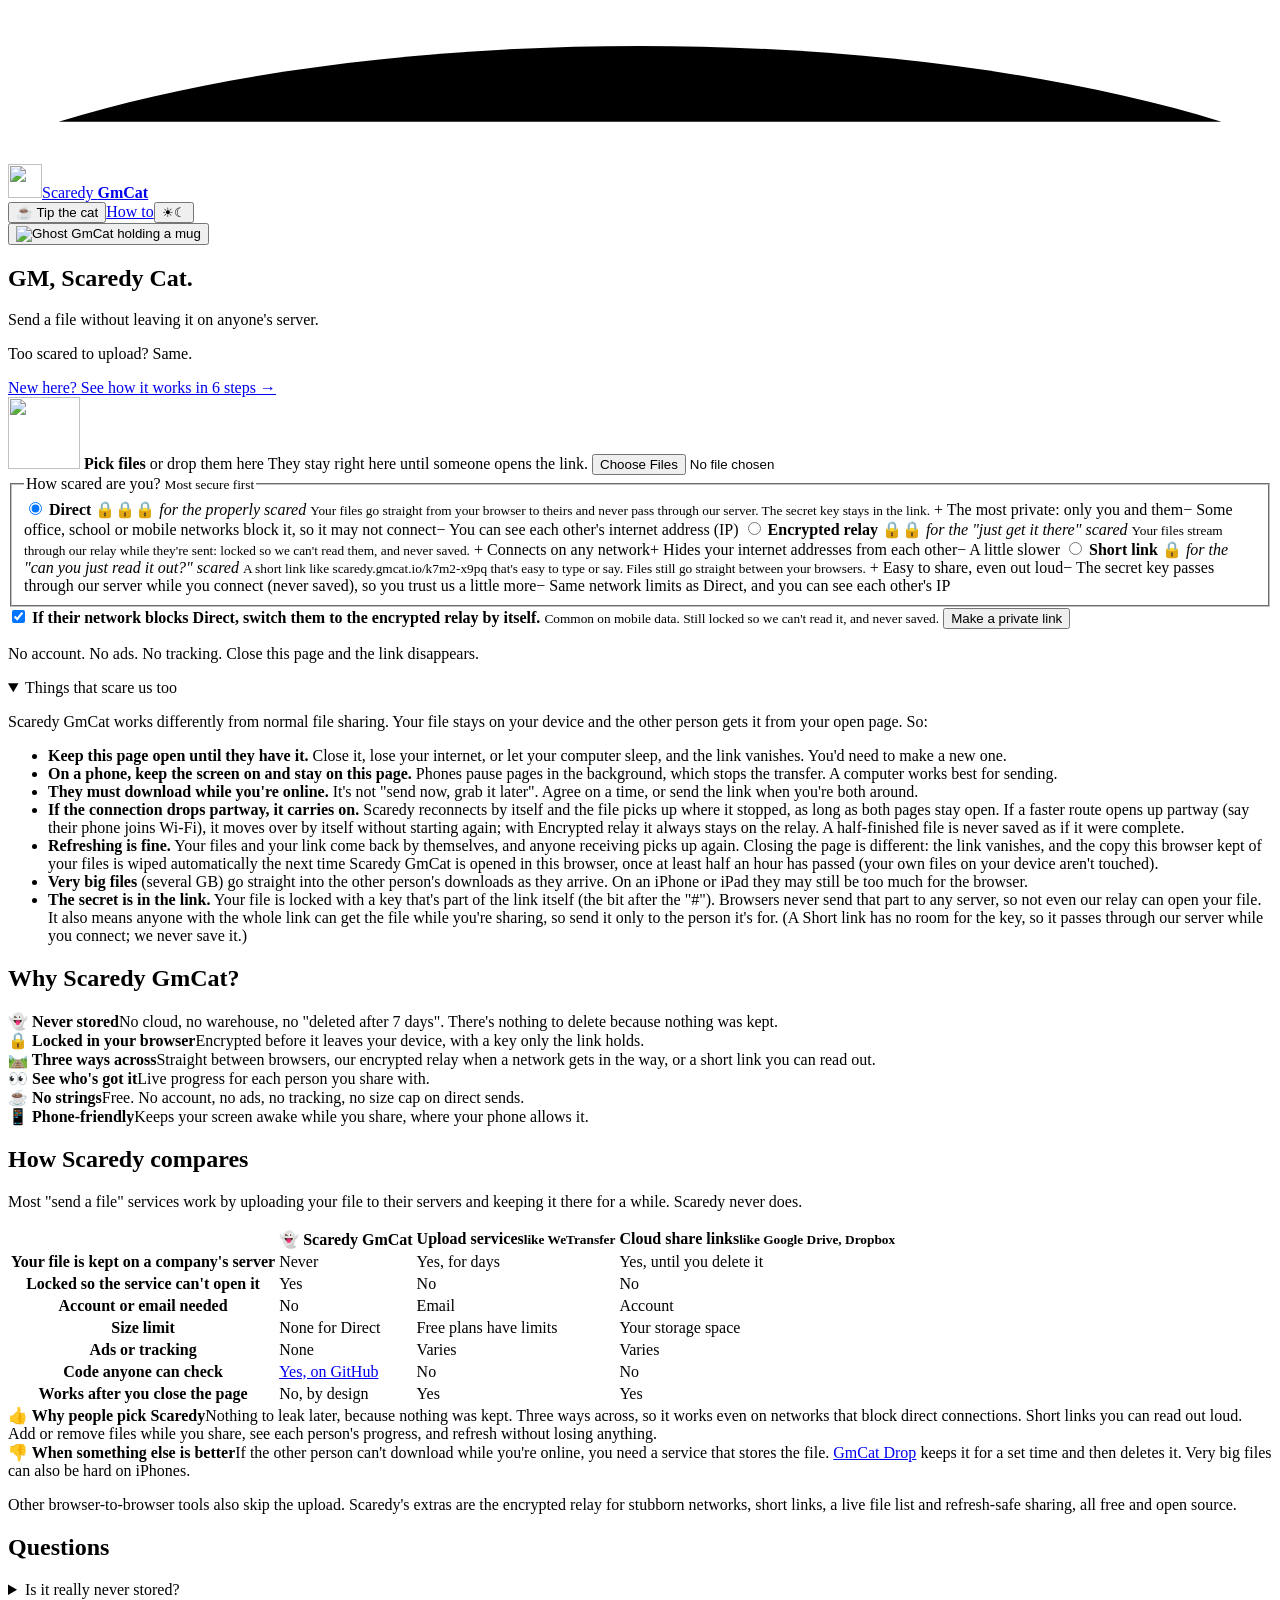
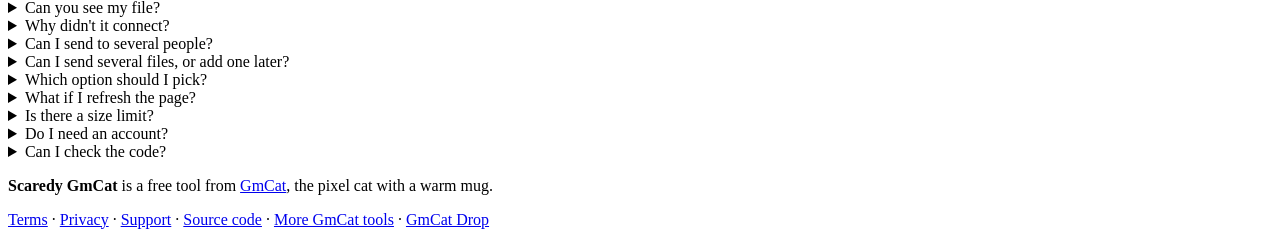
==== commit b7297afb: "v13: move to a faster route without stopping When the receiver's network changes (a phone joining Wi" ====
--- a/site/index.html
+++ b/site/index.html
@@ -79,7 +79,7 @@
         <li><b>Keep this page open until they have it.</b> Close it, lose your internet, or let your computer sleep, and the link vanishes. You'd need to make a new one.</li>
         <li><b>On a phone, keep the screen on and stay on this page.</b> Phones pause pages in the background, which stops the transfer. A computer works best for sending.</li>
         <li><b>They must download while you're online.</b> It's not "send now, grab it later". Agree on a time, or send the link when you're both around.</li>
-        <li><b>If the connection drops partway, it carries on.</b> Scaredy reconnects by itself and the file picks up where it stopped, as long as both pages stay open. A half-finished file is never saved as if it were complete.</li>
+        <li><b>If the connection drops partway, it carries on.</b> Scaredy reconnects by itself and the file picks up where it stopped, as long as both pages stay open. If a faster route opens up partway (say their phone joins Wi-Fi), it moves over by itself without starting again; with Encrypted relay it always stays on the relay. A half-finished file is never saved as if it were complete.</li>
         <li><b>Refreshing is fine.</b> Your files and your link come back by themselves, and anyone receiving picks up again. Closing the page is different: the link vanishes, and the copy this browser kept of your files is wiped automatically the next time Scaredy GmCat is opened in this browser, once at least half an hour has passed (your own files on your device aren't touched).</li>
         <li><b>Very big files</b> (several GB) go straight into the other person's downloads as they arrive. On an iPhone or iPad they may still be too much for the browser.</li>
         <li><b>The secret is in the link.</b> Your file is locked with a key that's part of the link itself (the bit after the "#"). Browsers never send that part to any server, so not even our relay can open your file. It also means anyone with the whole link can get the file while you're sharing, so send it only to the person it's for. (A Short link has no room for the key, so it passes through our server while you connect; we never save it.)</li>
